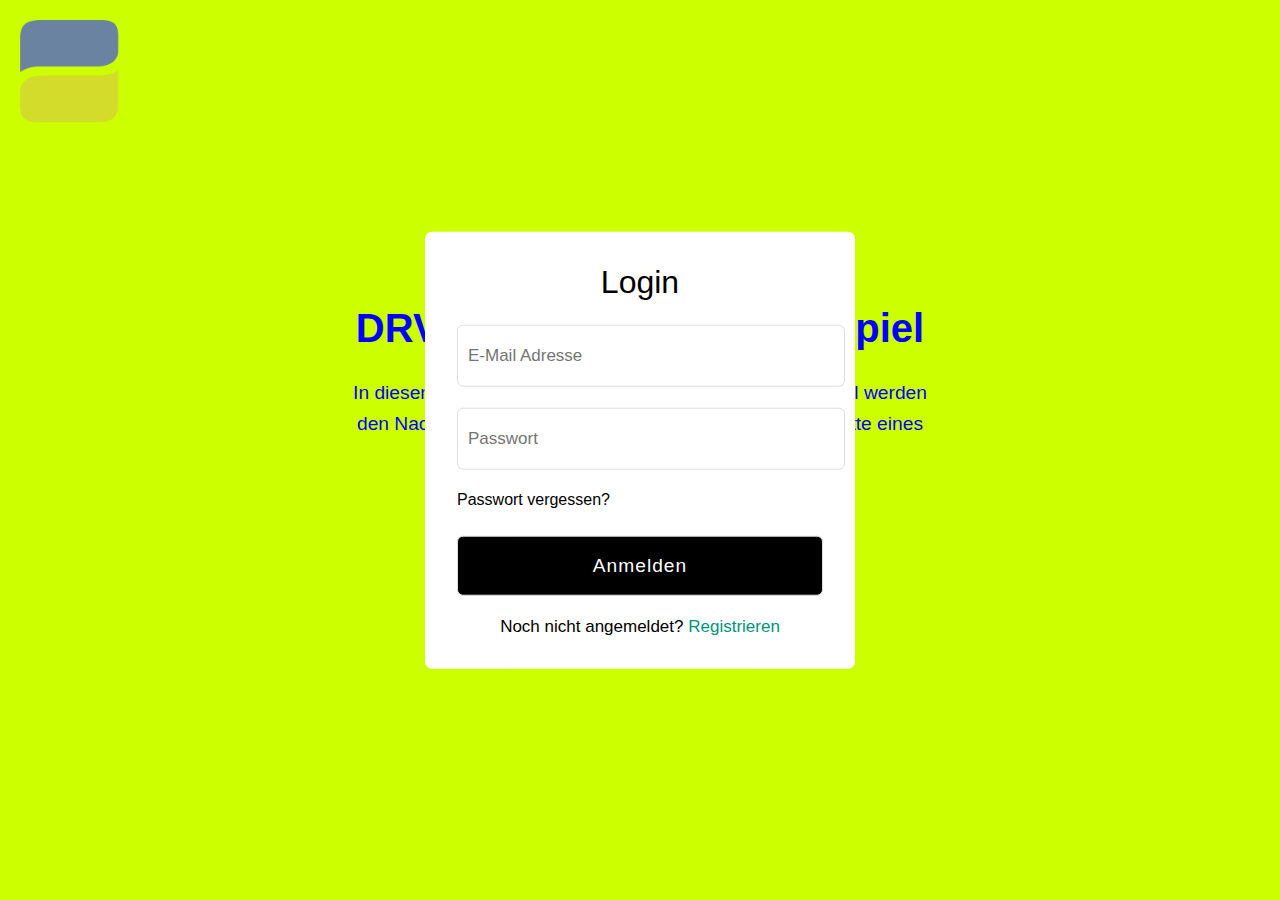
==== index.html @ a981cfad "Added files" ====
<!DOCTYPE html>
<html lang="de">
<head>
    <meta charset="UTF-8">
    <meta name="viewport" content="width=device-width, initial-scale=1.0">
    <title>DRV Projektmanagementspiel</title>
    
    <link rel="stylesheet" href="style.css">

    
</head>
<body>

    <!-- Login/Register Button -->
    <div class="containerl">
        <input type="checkbox" id="check">
        <div class="login form">
            <header>Login</header>
            <form action="#">
                <input type="text" placeholder= "E-Mail Adresse">
                <input type="password" placeholder= "Passwort">
                <a href="#">Passwort vergessen?</a>
                <input type="button" class="button" value="Anmelden">
            </form>
            <div class="signup">
                	<span class="signup">Noch nicht angemeldet?
                        <label for="check">Registrieren</label>
                    </span>
            </div>
        </div>
        <div class="registration form">
            <header>Registrieren</header>
            <form action="#">
                <input type="text" placeholder= "E-Mail Adresse eingeben">
                <input type="password" placeholder= "Erstelle ein Passwort">
                <input type="password" placeholder= "Bestätige dein Passwort">
                <input type="button" class="button" value="Registrieren">
            </form>
            <div class="signup">
                	<span class="signup">Schon ein Account?
                        <label for="check">Login</label>
                    </span>
            </div>
        </div>
    </div>

    <!-- Logo oben links -->
    <div class="logo">
        <img src="Bild.png" alt="DRV Logo">
    </div>


        

    <div class="container">
        <h1>DRV Projektmanagementspiel</h1>
        <p>In diesem vom Projektmanagement-Team erfundenen Spiel werden den Nachwuchskräften der DRV-Bund die jeweiligen Schritte eines Projektes und das Management dazu nähergelegt.</p>
        <a href="#" class="btn">Spielen</a><br><br>
        <a href="#" class="btn">Wie spiele ich?</a>
    </div>

</body>
</html>
---- style.css ----
body {
            margin: 0;
            font-family: 'Arial', sans-serif;
            display: flex;
            justify-content: center;
            align-items: center;
            height: 100vh;
            background-color: #ccff00; /* DRV Bund Hintergrundfarbe */
            position: relative;
     }

.header {
            position: absolute;
            top: 20px;
            right: 20px;
        }

.header button {
            background-color: transparent;
            border: 2px solid blue;
            color: blue;
            padding: 10px 20px;
            font-size: 1rem;
            cursor: pointer;
            border-radius: 5px;
            transition: 0.3s;
        }

.header button:hover {
            background-color: blue;
            color: white;
        }

.container {
            text-align: center;
            width: 100%; /* Volle Breite für zentrierten Text */
            
        }

h1 {
            font-size: 2.5rem;
            color: blue;
    }

p {
            font-size: 1.2rem;
            color: blue;
            margin: 20px auto;
            width: 80%;
            max-width: 600px;
            line-height: 1.6;
    }

.btn {
            display: inline-block;
            background-color: transparent;
            color: blue;
            padding: 15px 30px;
            border-radius: 10px;
            font-size: 1.2rem;
            text-decoration: none;
            border: 2px solid blue;
            transition: background-color 0.3s ease;
    }

.btn:hover {
            background-color: blue;
            color: white;
        }


        /* Logo oben links */
.logo {
            position: absolute;
            top: 20px;
            left: 20px;
            background-color: #ccff00;
      }

      .logo img {
            width: 100px; /* Anpassen der Größe des Logos */
            background-color: #ccff00;
                }


.close {
            color: #aaa;
            float: right;
            font-size: 28px;
            font-weight: bold;
        }

.close:hover,
.close:focus {
            color: black;
            text-decoration: none;
            cursor: pointer;
             }



.containerl{
    position: absolute;
    top: 50%;
    left: 50%;
    transform: translate(-50%,-50%); 
    max-width: 430px;
    width: 100%;
    background: #fff;
    border-radius: 7px;
    box-shadow: 0 5px 10px rgba(0,0,0,0,3);
}

.containerl .registration{
    display: none;
}

#check:checked ~ .registration{
    display: block;
}

#check:checked ~ .login{
    display: none;
}

#check{
    display: none;
}

.containerl .form{
    padding: 2rem;
}

.form header{
    font-size: 2rem;
    font-weight: 500;
    text-align: center;
    margin-bottom: 1.5rem;
}

.form input{
    height: 60px;
    width: 100%;
    padding: 0 10px;
    font-size: 17px;
    margin-bottom: 1.3rem;
    border: 1px solid #ddd;
    border-radius: 6px;
    outline: none;

}

.form input:focus{
    box-shadow: 0 1px 0 rgba(0,0,0,0,2);
}

.form a{
    font-size:16px;
    color: black;
    text-decoration: none;
}

.form a:hover{
    text-decoration: underline;
}

.form input.button{
    color: #fff;
    background: black;
    font-size: 1.2rem;
    font-weight: 500;
    letter-spacing: 1px;
    margin-top: 1.7rem;
    cursor: pointer;
    transition: 0.2s;
}

.form input.button:hover{
    background-color: white;
    outline: black;
    color: black;
}

.signup{
    font-size: 17px;
    text-align: center;
}

.signup label{
    color: #009579;
    cursor: pointer;
}

.signup label:hover{
    text-decoration: underline;
}
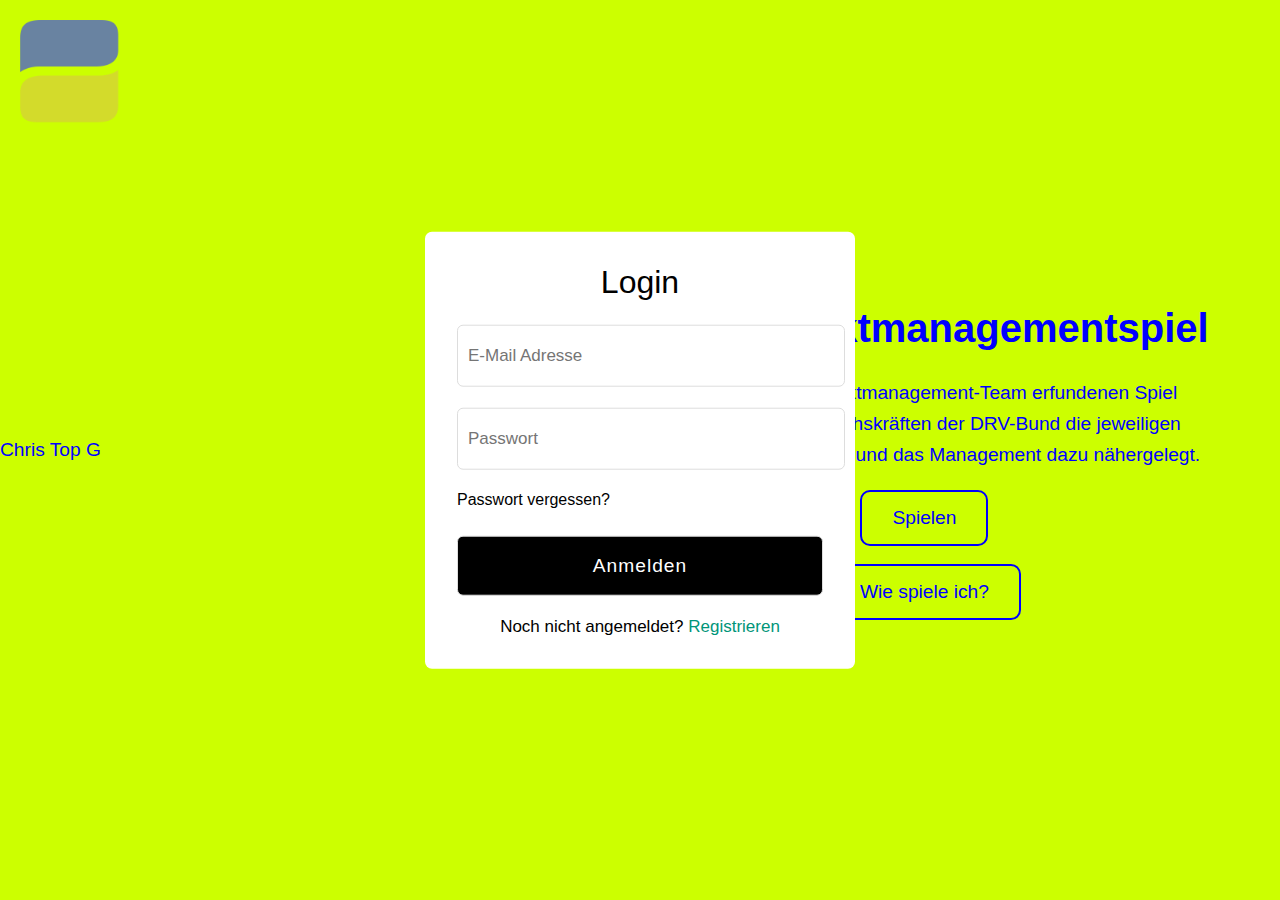
==== commit 4f201149: "Added text" ====
--- a/index.html
+++ b/index.html
@@ -9,6 +9,8 @@
 
     
 </head>
+<p>Chris Top G</p>
+
 <body>
 
     <!-- Login/Register Button -->
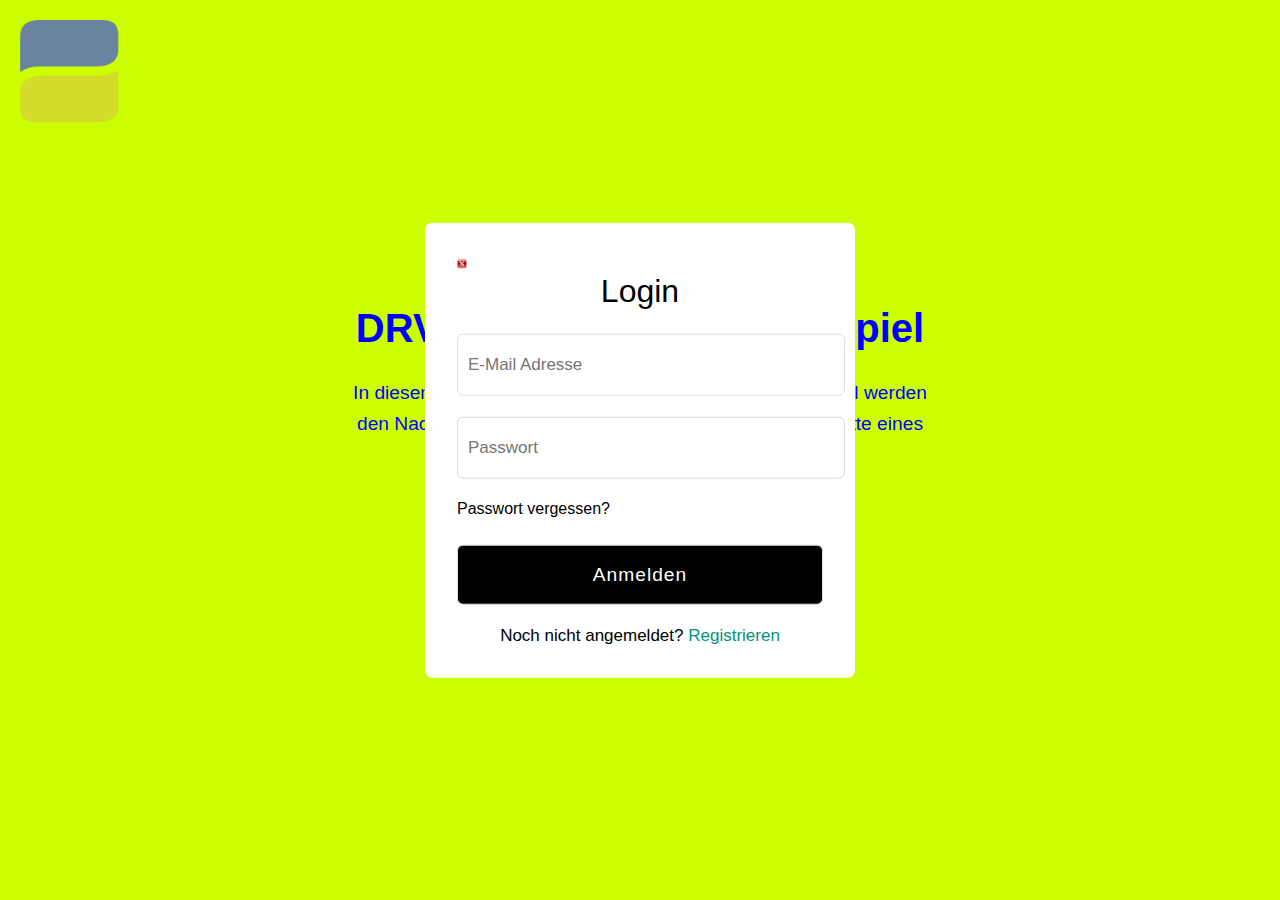
==== commit ba4a4667: "Random Nachricht "Chris Top G" ist gone, Schließen Icon Test" ====
--- a/index.html
+++ b/index.html
@@ -9,7 +9,7 @@
 
     
 </head>
-<p>Chris Top G</p>
+
 
 <body>
 
@@ -17,6 +17,7 @@
     <div class="containerl">
         <input type="checkbox" id="check">
         <div class="login form">
+            <img src="Schliessen.jpg" alt="Schließen Icon" width="10">
             <header>Login</header>
             <form action="#">
                 <input type="text" placeholder= "E-Mail Adresse">
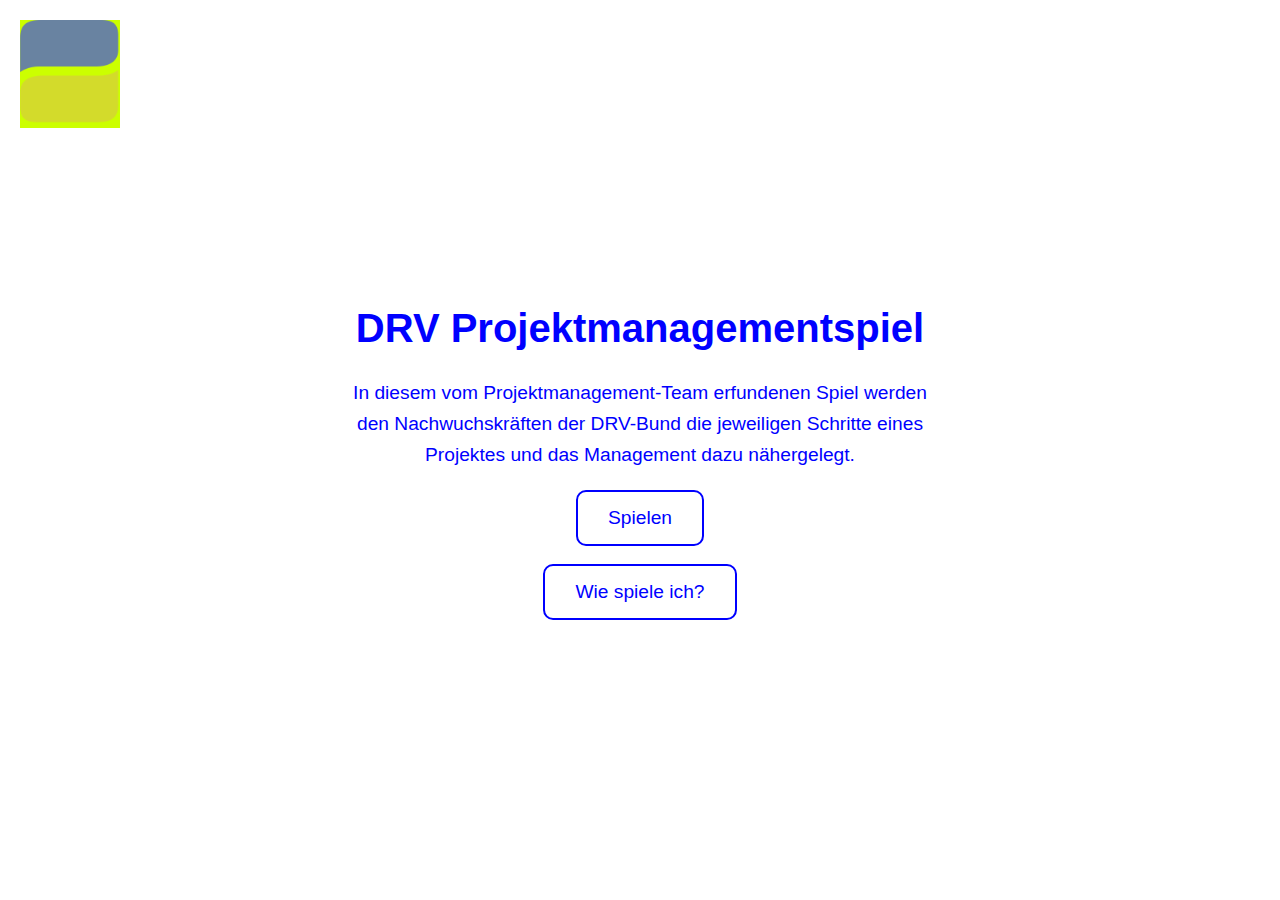
==== commit b2862ad2: "Test Darkmode" ====
--- a/index.html
+++ b/index.html
@@ -5,19 +5,93 @@
     <meta name="viewport" content="width=device-width, initial-scale=1.0">
     <title>DRV Projektmanagementspiel</title>
     
-    <link rel="stylesheet" href="style.css">
+    <link rel="stylesheet" href="style neu auf lock.css">
+    
+<script>
+    let darkModeEnabled = false;
 
+const darkModeButton = document.getElementById("darkModeButton");
+
+darkModeButton.addEventListener("click", () => {
+    darkModeEnabled = !darkModeEnabled;
+
+    if(darkModeEnabled) {
+        enableDarkMode();
+    } else {
+        disableDarkMode();
+    }
+});
+
+const enableDarkMode = () => {
+    document.body.classList.add("dark-mode");
+}
+
+const disableDarkMode = () => {
+    document.body.classList.remove("dark-mode");
+}
+
+function setCookie(name, value, days) {
+    let expires = "";
+    if (days) {
+        const date = new Date();
+        date.setTime(date.getTime() + (days * 24 * 60 * 60 * 1000));
+        expires = "; expires=" + date.toUTCString();
+    }
+    document.cookie = name + "=" + (value || "") + expires + "; path=/";
+}
+
+
+
+
+
+
+// Funktion zum Lesen eines Cookies
+function getCookie(name) {
+    const nameEQ = name + "=";
+    const ca = document.cookie.split(';');
+    for (let i = 0; i < ca.length; i++) {
+        let c = ca[i];
+        while (c.charAt(0) == ' ') c = c.substring(1, c.length);
+        if (c.indexOf(nameEQ) == 0) return c.substring(nameEQ.length, c.length);
+    }
+    return null;
+}
+
+// Darkmode umschalten und Zustand speichern
+function toggleDarkMode() {
+    document.body.classList.toggle('dark-mode');
+    const isDarkMode = document.body.classList.contains('dark-mode');
     
+    // Checkbox-Schalter synchronisieren
+    document.getElementById('darkModeCheckbox').checked = isDarkMode;
+
+    // Cookie setzen, um den Zustand zu speichern
+    setCookie('darkMode', isDarkMode ? 'enabled' : 'disabled', 7); // Speichere für 7 Tage
+}
+
+// Zustand des Darkmode beim Laden der Seite wiederherstellen
+window.onload = function() {
+    const darkModeCookie = getCookie('darkMode');
+    if (darkModeCookie === 'enabled') {
+        document.body.classList.add('dark-mode');
+        document.getElementById('darkModeCheckbox').checked = true;
+    } else {
+        document.body.classList.remove('dark-mode');
+        document.getElementById('darkModeCheckbox').checked = false;
+    }
+}
+</script>
+
 </head>
 
 
 <body>
 
-    <!-- Login/Register Button -->
+    <!-- Login/Register Button (erstmal auskommentiert weil wahrscheinlich nicht notwendig)
     <div class="containerl">
         <input type="checkbox" id="check">
         <div class="login form">
-            <img src="Schliessen.jpg" alt="Schließen Icon" width="10">
+            <img src="Schliessen.jpg" alt="Schliessen Icon" width="10">
             <header>Login</header>
             <form action="#">
                 <input type="text" placeholder= "E-Mail Adresse">
@@ -45,7 +119,7 @@
                     </span>
             </div>
         </div>
-    </div>
+    </div>  -->
 
     <!-- Logo oben links -->
     <div class="logo">
--- a/style neu auf lock.css
+++ b/style neu auf lock.css
@@ -0,0 +1,198 @@
+
+body {
+            margin: 0;
+            font-family: 'Arial', sans-serif;
+            display: flex;
+            justify-content: center;
+            align-items: center;
+            height: 100vh;
+            background-color: #ffffff; 
+            position: relative;
+     }
+
+.header {
+            position: absolute;
+            top: 20px;
+            right: 20px;
+        }
+
+.header button {
+            background-color: transparent;
+            border: 2px solid blue;
+            color: blue;
+            padding: 10px 20px;
+            font-size: 1rem;
+            cursor: pointer;
+            border-radius: 5px;
+            transition: 0.3s;
+        }
+
+.header button:hover {
+            background-color: blue;
+            color: white;
+        }
+
+.container {
+            text-align: center;
+            width: 100%; /* Volle Breite für zentrierten Text */
+            
+        }
+
+h1 {
+            font-size: 2.5rem;
+            color: blue;
+    }
+
+p {
+            font-size: 1.2rem;
+            color: blue;
+            margin: 20px auto;
+            width: 80%;
+            max-width: 600px;
+            line-height: 1.6;
+    }
+
+.btn {
+            display: inline-block;
+            background-color: transparent;
+            color: blue;
+            padding: 15px 30px;
+            border-radius: 10px;
+            font-size: 1.2rem;
+            text-decoration: none;
+            border: 2px solid blue;
+            transition: background-color 0.3s ease;
+    }
+
+.btn:hover {
+            background-color: blue;
+            color: white;
+        }
+
+
+        /* Logo oben links */
+.logo {
+            position: absolute;
+            top: 20px;
+            left: 20px;
+            background-color: #ccff00;
+      }
+
+      .logo img {
+            width: 100px; /* Anpassen der Größe des Logos */
+            background-color: #ccff00;
+                }
+
+
+.close {
+            color: #aaa;
+            float: right;
+            font-size: 28px;
+            font-weight: bold;
+        }
+
+.close:hover,
+.close:focus {
+            color: black;
+            text-decoration: none;
+            cursor: pointer;
+             }
+
+
+
+.containerl{
+    position: absolute;
+    top: 50%;
+    left: 50%;
+    transform: translate(-50%,-50%); 
+    max-width: 430px;
+    width: 100%;
+    background: #fff;
+    border-radius: 7px;
+    box-shadow: 0 5px 10px rgba(0,0,0,0,3);
+}
+
+.containerl .registration{
+    display: none;
+}
+
+#check:checked ~ .registration{
+    display: block;
+}
+
+#check:checked ~ .login{
+    display: none;
+}
+
+#check{
+    display: none;
+}
+
+.containerl .form{
+    padding: 2rem;
+}
+
+.form header{
+    font-size: 2rem;
+    font-weight: 500;
+    text-align: center;
+    margin-bottom: 1.5rem;
+}
+
+.form input{
+    height: 60px;
+    width: 100%;
+    padding: 0 10px;
+    font-size: 17px;
+    margin-bottom: 1.3rem;
+    border: 1px solid #ddd;
+    border-radius: 6px;
+    outline: none;
+
+}
+
+.form input:focus{
+    box-shadow: 0 1px 0 rgba(0,0,0,0,2);
+}
+
+.form a{
+    font-size:16px;
+    color: black;
+    text-decoration: none;
+}
+
+.form a:hover{
+    text-decoration: underline;
+}
+
+.form input.button{
+    color: #fff;
+    background: black;
+    font-size: 1.2rem;
+    font-weight: 500;
+    letter-spacing: 1px;
+    margin-top: 1.7rem;
+    cursor: pointer;
+    transition: 0.2s;
+}
+
+.form input.button:hover{
+    background-color: white;
+    outline: black;
+    color: black;
+}
+
+.signup{
+    font-size: 17px;
+    text-align: center;
+}
+
+.signup label{
+    color: #009579;
+    cursor: pointer;
+}
+
+.signup label:hover{
+    text-decoration: underline;
+}
+
